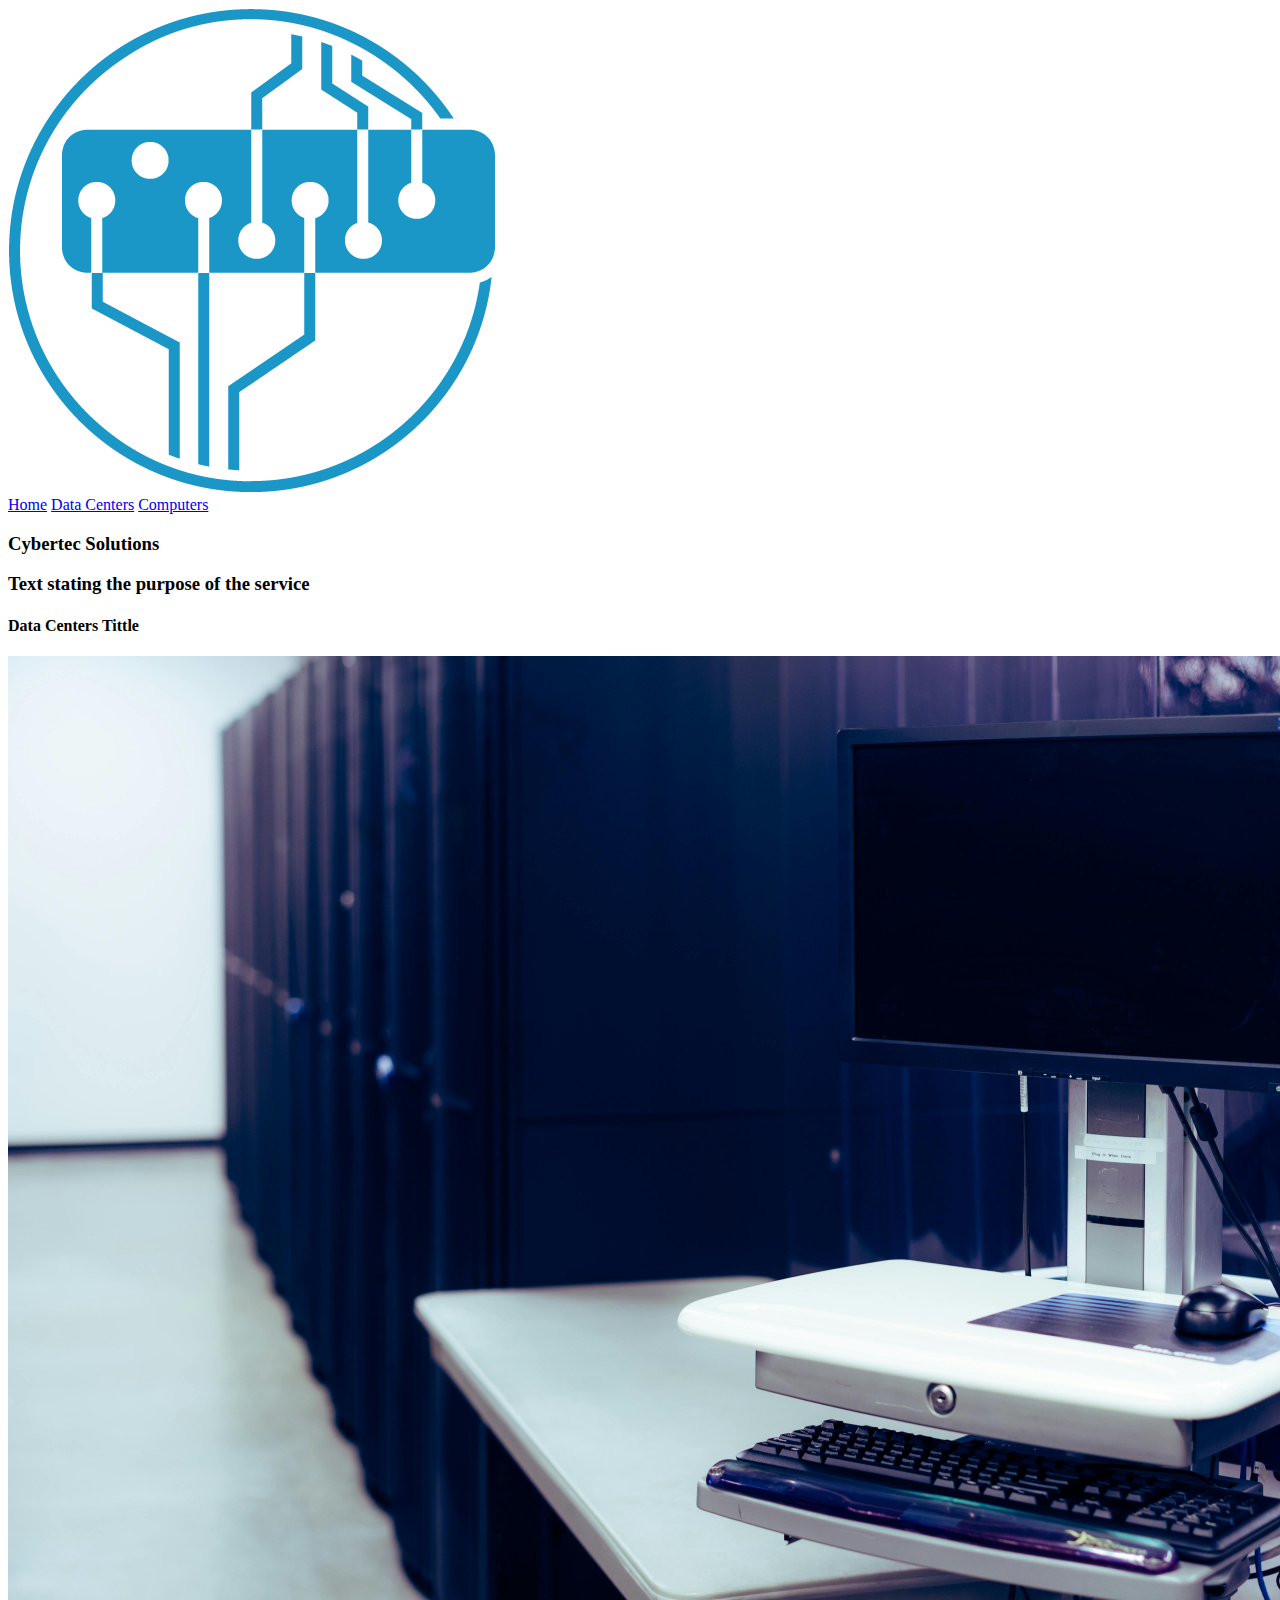
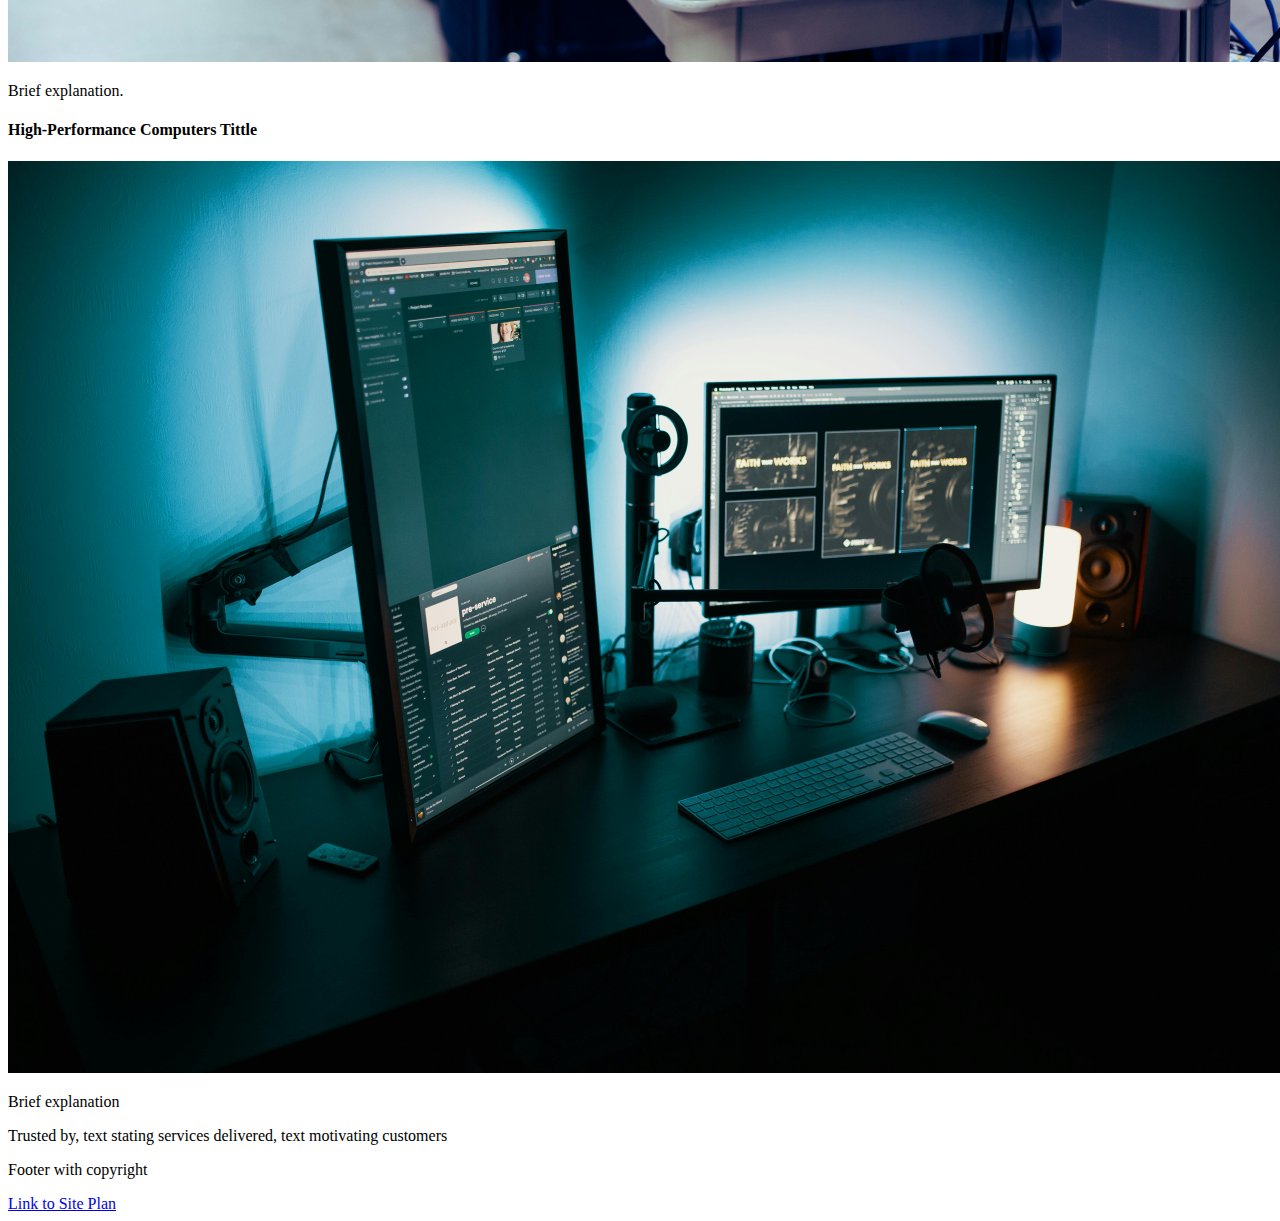
==== cybertec/index.html @ 79dc33dc "added cybertec html files" ====
<!DOCTYPE html>
<html lang="en">
<head>
    <meta charset="UTF-8">
    <meta http-equiv="X-UA-Compatible" content="IE=edge">
    <meta name="viewport" content="width=device-width, initial-scale=1.0">
    <title>Cybertec | Home</title>
    <link rel="stylesheet" href="styles/style.css">
</head>
<body>
    <div id="content">
    <header>
        <a id="logo_link" href="index.html">
            <img class="logo" src="images/cybertec_logo.png" alt="Cybertec logo">
        </a>
        <nav>
            <a href="index.html">Home</a>
            <a href="data.html">Data Centers</a>
            <a href="computer.html">Computers</a>
        </nav>
    </header>
    </div>
    <div id="tittle">
        <H3>Cybertec Solutions</H3>
        <h3>Text stating the purpose of the service</h3>
    </div>
    <main class="home_grid">
        <div id="datacenter_section">
            <h4>Data Centers Tittle</h4>
            <img src="images/datacenter_solution.jpg" alt="datacenters"
            width="1512"
            height="1006">
            <p>Brief explanation.</p>
        </div>
        <div id="computer_section">
            <h4>High-Performance Computers Tittle</h4>
            <img src="images/computer_solition.jpg" alt="computers"
            width="1368"
            height="912">
            <p>Brief explanation</p>
        </div>
        <div id="company_message">
            <p>Trusted by, text stating services delivered, text motivating customers</p>
        </div>
    </main>
    <footer>
        <p>Footer with copyright</p>
        <a href="site-plan.html">Link to Site Plan</a>
    </footer>
    </div>
</body>
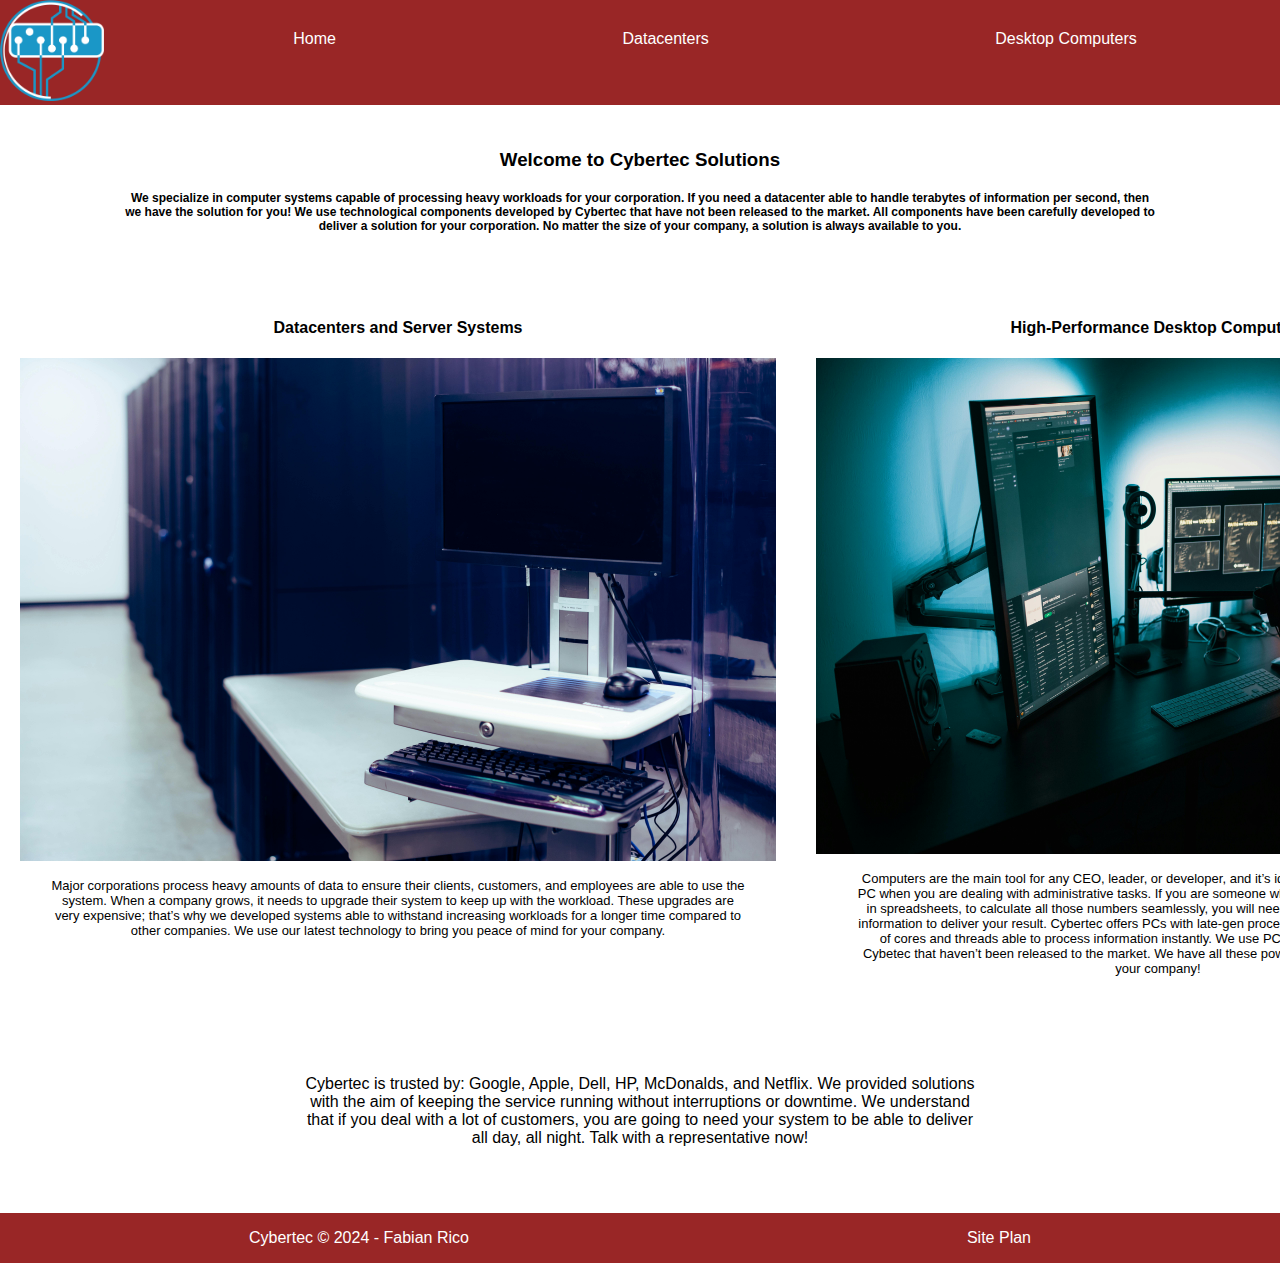
==== commit 499fc64b: "added style to html file" ====
--- a/cybertec/index.html
+++ b/cybertec/index.html
@@ -11,41 +11,43 @@
     <div id="content">
     <header>
         <a id="logo_link" href="index.html">
-            <img class="logo" src="images/cybertec_logo.png" alt="Cybertec logo">
+            <img class="logo" src="images/cybertec_logo.png" alt="Cybertec logo"
+            width="104"
+            height="101">
         </a>
         <nav>
             <a href="index.html">Home</a>
-            <a href="data.html">Data Centers</a>
-            <a href="computer.html">Computers</a>
+            <a href="data.html">Datacenters</a>
+            <a href="computer.html">Desktop Computers</a>
         </nav>
     </header>
     </div>
     <div id="tittle">
-        <H3>Cybertec Solutions</H3>
-        <h3>Text stating the purpose of the service</h3>
+        <H3>Welcome to Cybertec Solutions</H3>
+        <h5>We specialize in computer systems capable of processing heavy workloads for your corporation. If you need a datacenter able to handle terabytes of information per second, then we have the solution for you! We use technological components developed by Cybertec that have not been released to the market. All components have been carefully developed to deliver a solution for your corporation. No matter the size of your company, a solution is always available to you.</h5>
     </div>
     <main class="home_grid">
         <div id="datacenter_section">
-            <h4>Data Centers Tittle</h4>
+            <h4>Datacenters and Server Systems</h4>
             <img src="images/datacenter_solution.jpg" alt="datacenters"
-            width="1512"
-            height="1006">
-            <p>Brief explanation.</p>
+            width="756"
+            height="503">
+            <p>Major corporations process heavy amounts of data to ensure their clients, customers, and employees are able to use the system. When a company grows, it needs to upgrade their system to keep up with the workload. These upgrades are very expensive; that’s why we developed systems able to withstand increasing workloads for a longer time compared to other companies. We use our latest technology to bring you peace of mind for your company.</p>
         </div>
         <div id="computer_section">
-            <h4>High-Performance Computers Tittle</h4>
+            <h4>High-Performance Desktop Computers</h4>
             <img src="images/computer_solition.jpg" alt="computers"
-            width="1368"
-            height="912">
-            <p>Brief explanation</p>
-        </div>
-        <div id="company_message">
-            <p>Trusted by, text stating services delivered, text motivating customers</p>
-        </div>
+            width="684"
+            height="496">
+            <p>Computers are the main tool for any CEO, leader, or developer, and it’s ideal to have the most powerful PC when you are dealing with administrative tasks. If you are someone who works with gigabytes of files in spreadsheets, to calculate all those numbers seamlessly, you will need a PC able to process all the information to deliver your result. Cybertec offers PCs with late-gen processors with impressive numbers of cores and threads able to process information instantly. We use PC components developed by Cybetec that haven’t been released to the market. We have all these powerful components for you and your company!</p>
+        </div>       
     </main>
+    <div id="company_message">
+        <p>Cybertec is trusted by: Google, Apple, Dell, HP, McDonalds, and Netflix. We provided solutions with the aim of keeping the service running without interruptions or downtime. We understand that if you deal with a lot of customers, you are going to need your system to be able to deliver all day, all night. Talk with a representative now!</p>
+    </div>
     <footer>
-        <p>Footer with copyright</p>
-        <a href="site-plan.html">Link to Site Plan</a>
+        <p>Cybertec © 2024 - Fabian Rico</p>
+        <a href="site-plan.html">Site Plan</a>
     </footer>
     </div>
 </body>--- a/cybertec/styles/style.css
+++ b/cybertec/styles/style.css
@@ -0,0 +1,84 @@
+#content {
+    max-width: 1600px;
+    margin: 0 auto;
+}
+nav a {
+    text-align: center;
+    color: #ffffff;
+    padding: 30px;
+    text-decoration: none;
+}
+nav a:hover {
+    background-color: #c74c43;
+}
+nav {
+    display: flex;
+    justify-content: space-around;
+}
+header {
+    background-color: #992626;
+    display: grid;
+    grid-template-columns: 150px auto;
+    font-family: 'Verdana', Arial, Times;
+}
+#tittle {
+    text-align: center;
+    padding: 25px;
+    font-family: 'Verdana', Arial, Times;
+    margin-left: 100px; 
+    margin-right: 100px;
+}
+#tittle h5 {
+    font-size: 12px;
+}
+body {
+    background-color: #ffffff;
+    margin: 0;
+    padding: 0;
+}
+.home_grid{
+    display: grid;
+    grid-template-columns: 1fr 1fr;
+    font-family: 'Trebuchet MS', Arial, Times;
+}
+#computer_section {
+    padding: 20px;
+    text-align: center;
+}
+#computer_section p {
+    font-size: 13px;
+    margin-left: 40px;
+    margin-right: 40px;
+}
+#datacenter_section {
+    padding: 20px;
+    text-align: center;
+}
+#datacenter_section p {
+    font-size: 13px;
+    margin-left: 30px;
+    margin-right: 30px;
+}
+#company_message {
+    text-align: center;
+    padding: 50px;
+    font-family: 'Trebuchet MS', Arial, Times;
+    margin-left: 250px;
+    margin-right: 250px;
+}
+footer {
+    background-color: #992626;
+    color: #ffffff;
+    display: flex;
+    justify-content: space-around;
+    font-family: 'Trebuchet MS', Arial, Times;
+    align-items: center;
+
+}
+footer a {
+    text-decoration: none;
+    color: #ffffff;
+}
+footer a:hover {
+    color: #f18e87;
+}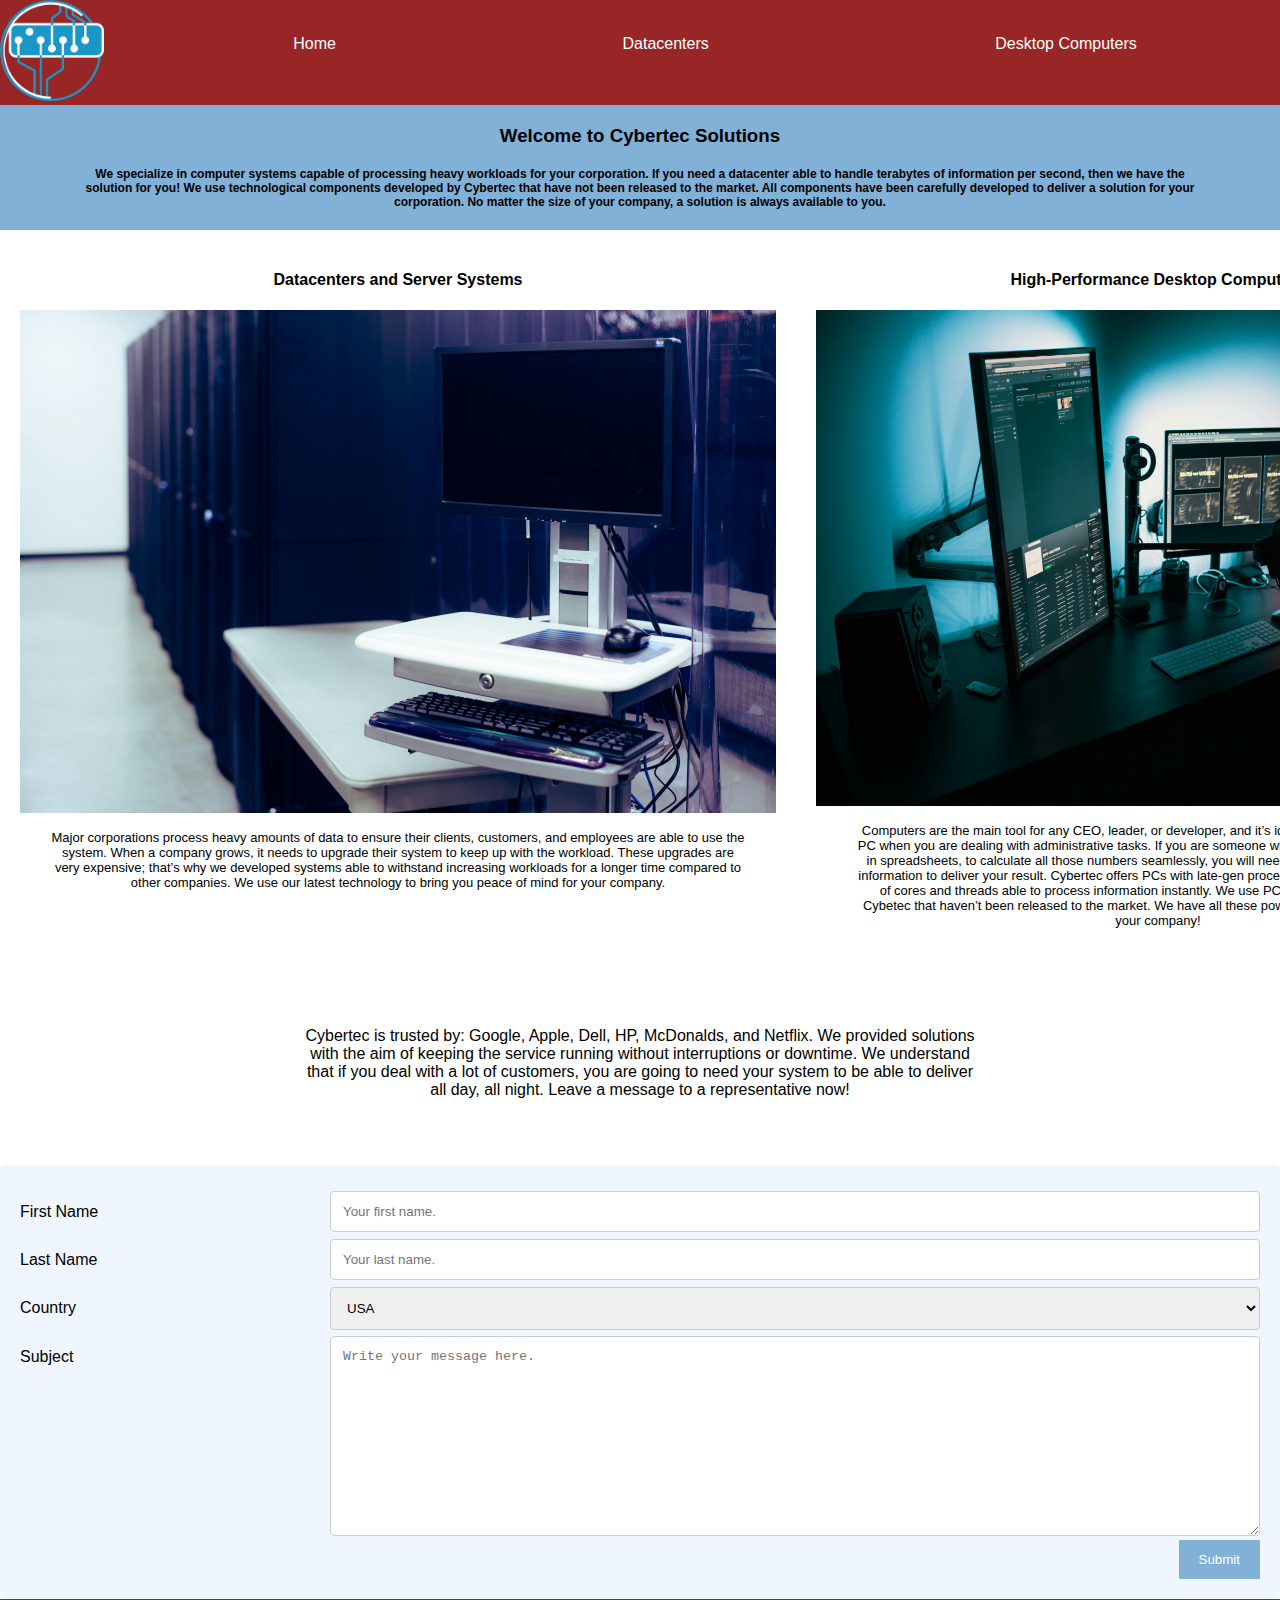
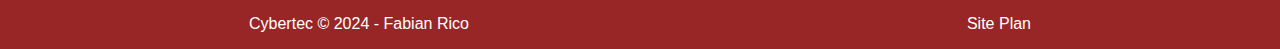
==== commit 63c67342: "modified homepage" ====
--- a/cybertec/index.html
+++ b/cybertec/index.html
@@ -43,7 +43,52 @@
         </div>       
     </main>
     <div id="company_message">
-        <p>Cybertec is trusted by: Google, Apple, Dell, HP, McDonalds, and Netflix. We provided solutions with the aim of keeping the service running without interruptions or downtime. We understand that if you deal with a lot of customers, you are going to need your system to be able to deliver all day, all night. Talk with a representative now!</p>
+        <p>Cybertec is trusted by: Google, Apple, Dell, HP, McDonalds, and Netflix. We provided solutions with the aim of keeping the service running without interruptions or downtime. We understand that if you deal with a lot of customers, you are going to need your system to be able to deliver all day, all night. Leave a message to a representative now!</p>
+    </div>
+    <div class="contact_form">
+        <div class="container">
+            <form action="action_page.php">
+              <div class="row">
+                <div class="col-25">
+                  <label for="fname">First Name</label>
+                </div>
+                <div class="col-75">
+                  <input type="text" id="fname" name="firstname" placeholder="Your first name.">
+                </div>
+              </div>
+              <div class="row">
+                <div class="col-25">
+                  <label for="lname">Last Name</label>
+                </div>
+                <div class="col-75">
+                  <input type="text" id="lname" name="lastname" placeholder="Your last name.">
+                </div>
+              </div>
+              <div class="row">
+                <div class="col-25">
+                  <label for="country">Country</label>
+                </div>
+                <div class="col-75">
+                  <select id="country" name="country">
+                    <option value="usa">USA</option>
+                    <option value="australia">Australia</option>
+                    <option value="canada">Canada</option>
+                  </select>
+                </div>
+              </div>
+              <div class="row">
+                <div class="col-25">
+                  <label for="subject">Subject</label>
+                </div>
+                <div class="col-75">
+                  <textarea id="subject" name="subject" placeholder="Write your message here." style="height:200px"></textarea>
+                </div>
+              </div>
+              <div class="row">
+                <input type="submit" value="Submit">
+              </div>
+            </form>
+          </div>
     </div>
     <footer>
         <p>Cybertec © 2024 - Fabian Rico</p>
--- a/cybertec/styles/style.css
+++ b/cybertec/styles/style.css
@@ -5,8 +5,9 @@
 nav a {
     text-align: center;
     color: #ffffff;
-    padding: 30px;
+    padding: 35px;
     text-decoration: none;
+    align-items: center;
 }
 nav a:hover {
     background-color: #c74c43;
@@ -23,13 +24,20 @@
 }
 #tittle {
     text-align: center;
-    padding: 25px;
+    padding: 1px;
     font-family: 'Verdana', Arial, Times;
-    margin-left: 100px; 
-    margin-right: 100px;
+    margin: 0;
+    background-color: #82b1d8;
+    align-items: center;
+    width: 100%;
+    box-sizing: border-box;
 }
 #tittle h5 {
     font-size: 12px;
+}
+#tittle h5 {
+    margin-left: 70px;
+    margin-right: 70px;
 }
 body {
     background-color: #ffffff;
@@ -81,4 +89,68 @@
 }
 footer a:hover {
     color: #f18e87;
-}+}
+/* Style inputs, select elements and textareas */
+input[type=text], select, textarea{
+    width: 100%;
+    padding: 12px;
+    border: 1px solid #ccc;
+    border-radius: 4px;
+    box-sizing: border-box;
+    resize: vertical;
+  }
+  
+  /* Style the label to display next to the inputs */
+  label {
+    padding: 12px 12px 12px 0;
+    display: inline-block;
+    font-family: 'Trebuchet MS', Arial, Times;
+
+  }
+  
+  /* Style the submit button */
+  input[type=submit] {
+    background-color: #82b1d8;
+    color: white;
+    padding: 12px 20px;
+    border: none;
+    border-radius: 1px;
+    cursor: pointer;
+    float: right;
+  }
+  
+  /* Style the container */
+  .container {
+    border-radius: 5px;
+    background-color: #f0f6ff;
+    padding: 20px;
+  }
+  
+  /* Floating column for labels: 25% width */
+  .col-25 {
+    float: left;
+    width: 25%;
+    margin-top: 6px;
+  }
+  
+  /* Floating column for inputs: 75% width */
+  .col-75 {
+    float: left;
+    width: 75%;
+    margin-top: 6px;
+  }
+  
+  /* Clear floats after the columns */
+  .row:after {
+    content: "";
+    display: table;
+    clear: both;
+  }
+  
+  /* Responsive layout - when the screen is less than 600px wide, make the two columns stack on top of each other instead of next to each other */
+  @media screen and (max-width: 600px) {
+    .col-25, .col-75, input[type=submit] {
+      width: 100%;
+      margin-top: 0;
+    }
+  }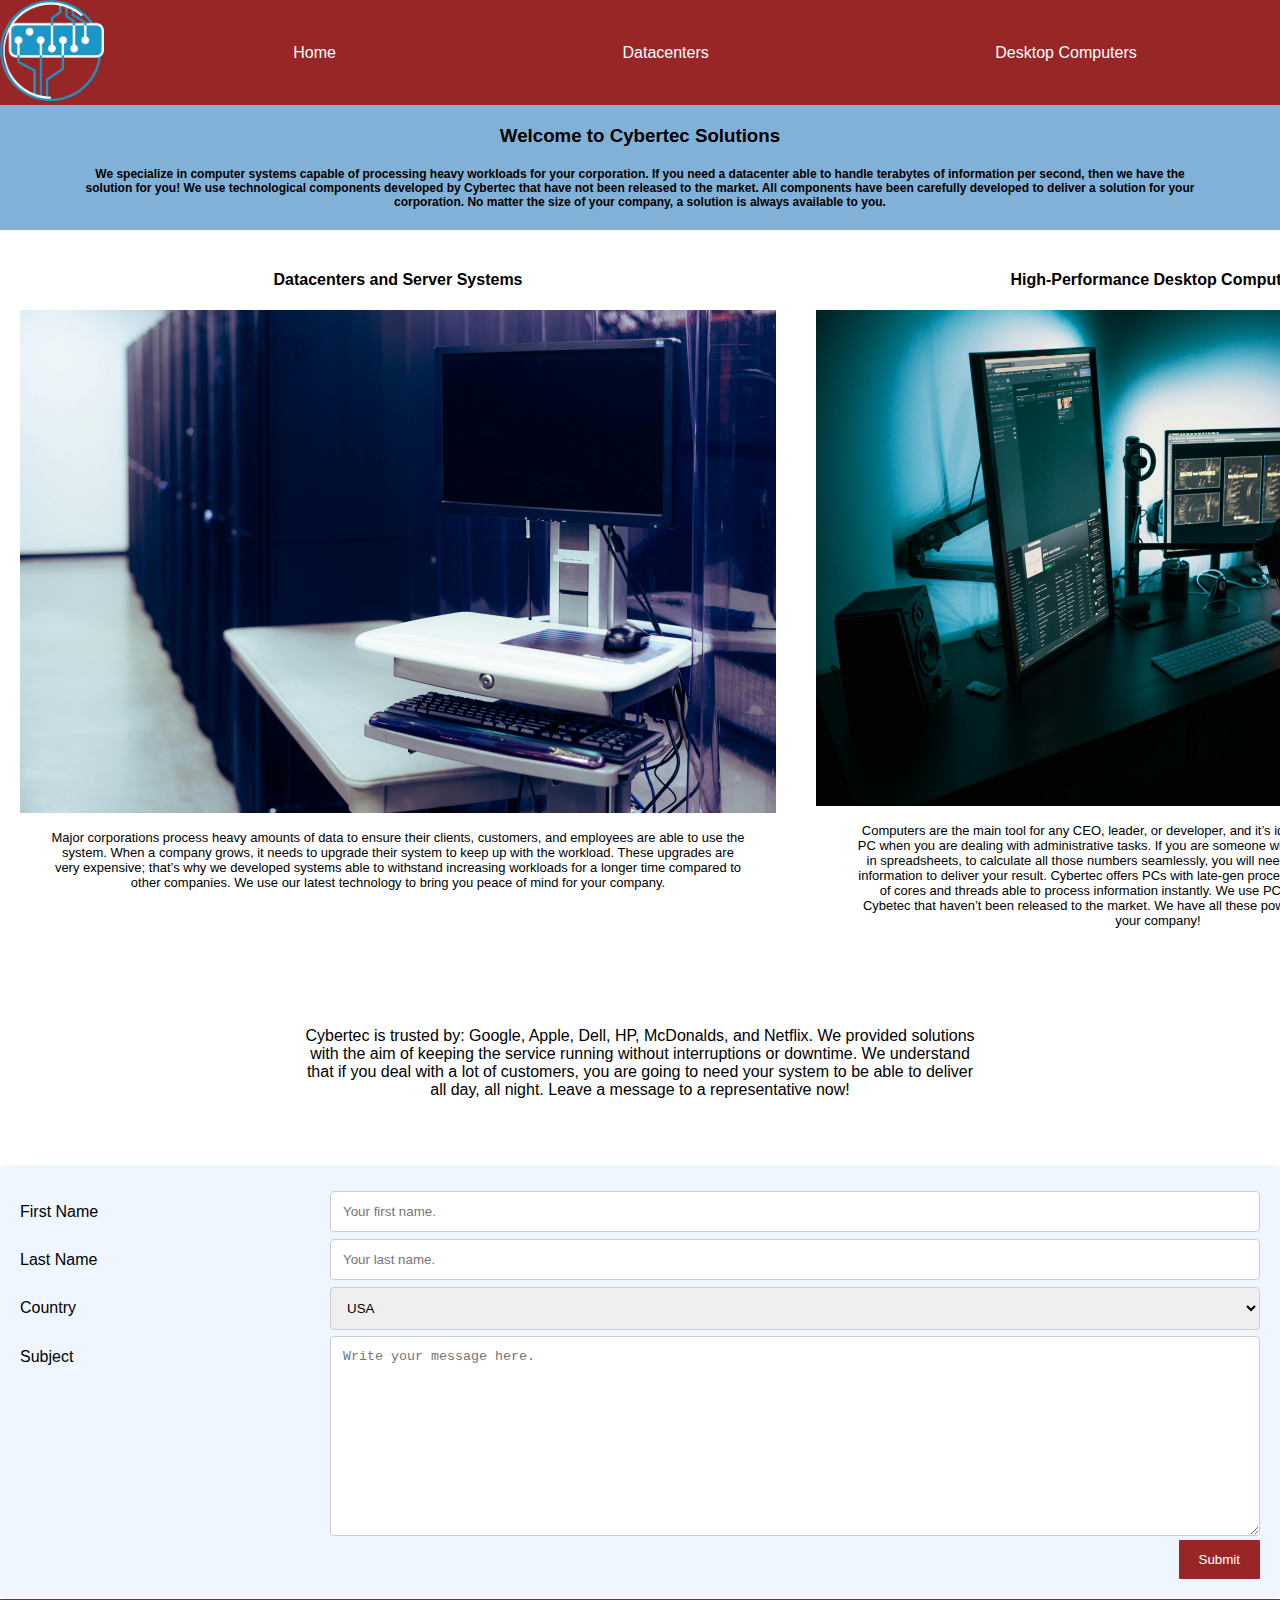
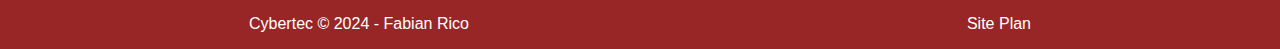
==== commit d32a6383: "fixed padding" ====
--- a/cybertec/index.html
+++ b/cybertec/index.html
@@ -94,5 +94,4 @@
         <p>Cybertec © 2024 - Fabian Rico</p>
         <a href="site-plan.html">Site Plan</a>
     </footer>
-    </div>
 </body>--- a/cybertec/styles/style.css
+++ b/cybertec/styles/style.css
@@ -15,6 +15,7 @@
 nav {
     display: flex;
     justify-content: space-around;
+    align-items: center;
 }
 header {
     background-color: #992626;
@@ -110,7 +111,7 @@
   
   /* Style the submit button */
   input[type=submit] {
-    background-color: #82b1d8;
+    background-color: #992626;
     color: white;
     padding: 12px 20px;
     border: none;
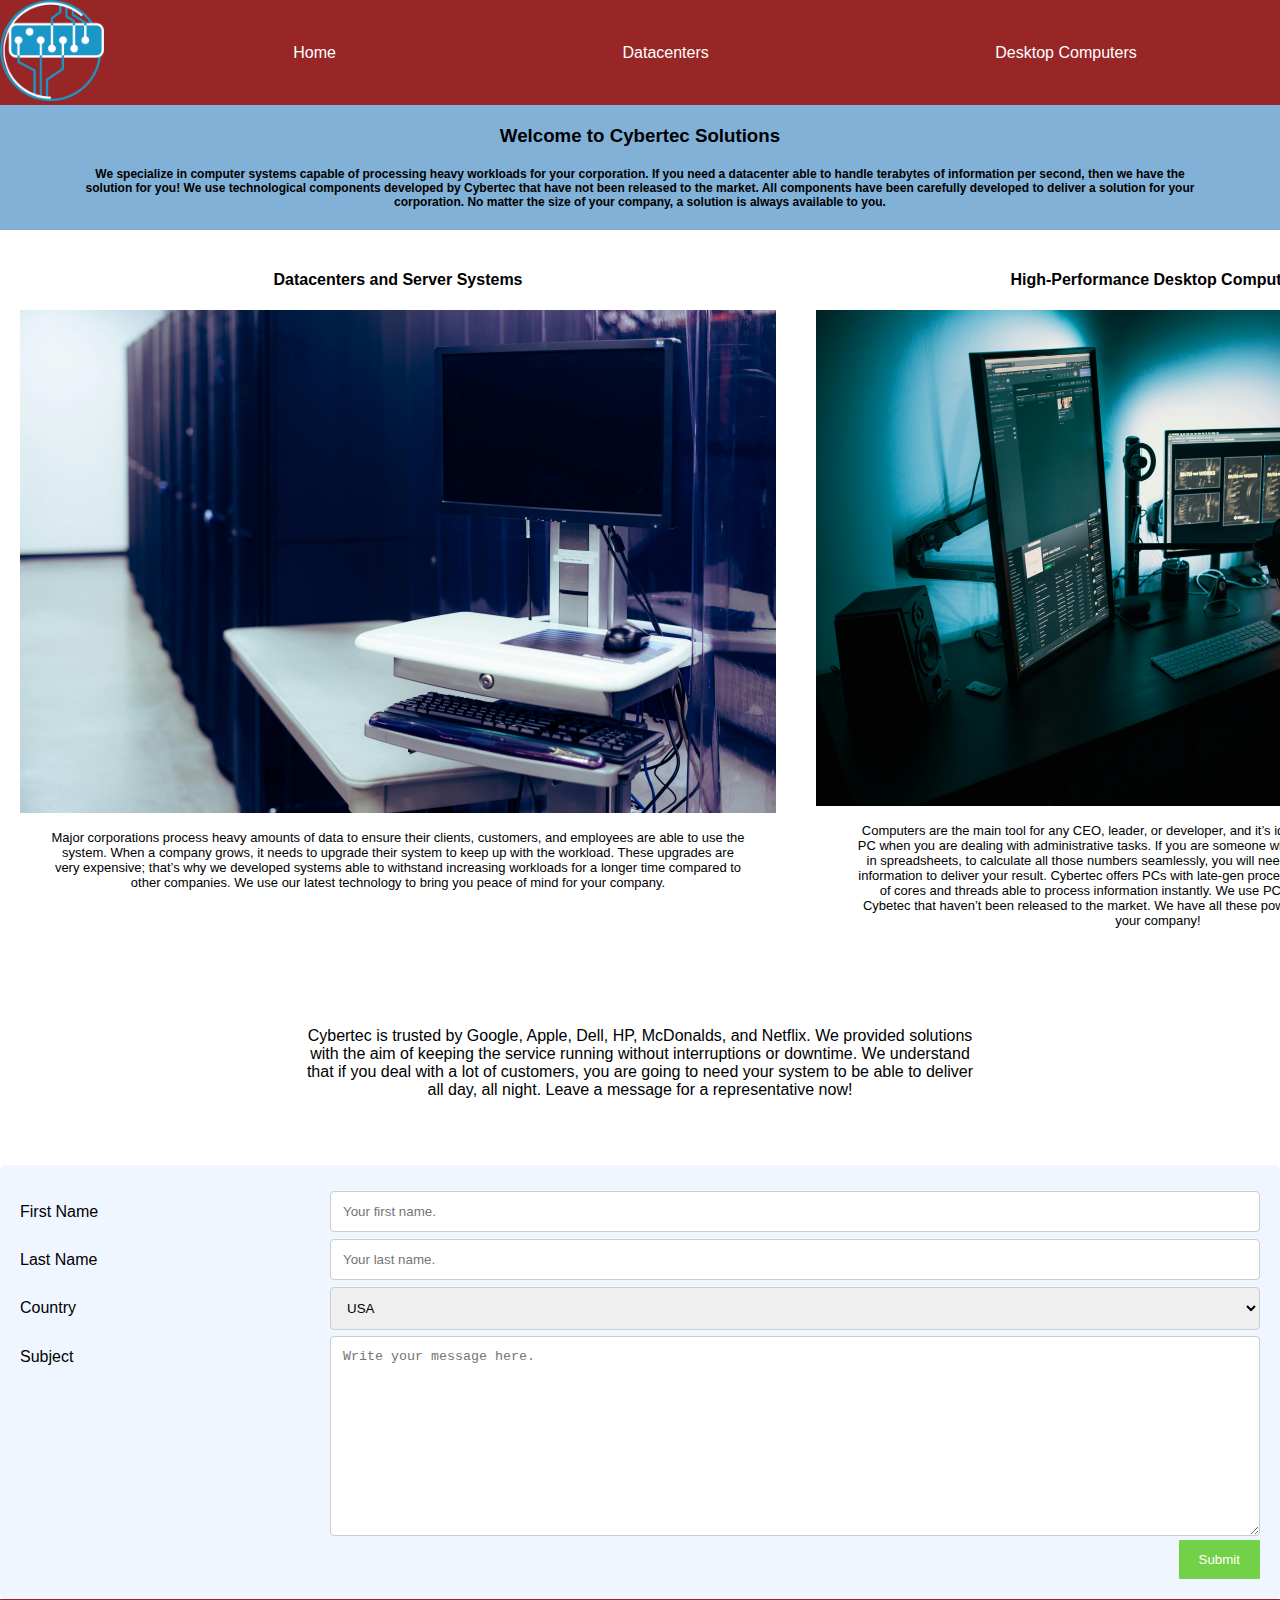
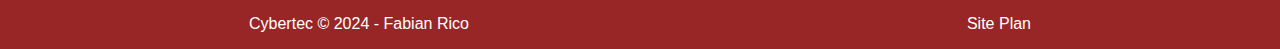
==== commit 0be4fecb: "fixed typo in html file" ====
--- a/cybertec/index.html
+++ b/cybertec/index.html
@@ -43,7 +43,7 @@
         </div>       
     </main>
     <div id="company_message">
-        <p>Cybertec is trusted by: Google, Apple, Dell, HP, McDonalds, and Netflix. We provided solutions with the aim of keeping the service running without interruptions or downtime. We understand that if you deal with a lot of customers, you are going to need your system to be able to deliver all day, all night. Leave a message to a representative now!</p>
+        <p>Cybertec is trusted by Google, Apple, Dell, HP, McDonalds, and Netflix. We provided solutions with the aim of keeping the service running without interruptions or downtime. We understand that if you deal with a lot of customers, you are going to need your system to be able to deliver all day, all night. Leave a message for a representative now!</p>
     </div>
     <div class="contact_form">
         <div class="container">
--- a/cybertec/styles/style.css
+++ b/cybertec/styles/style.css
@@ -111,7 +111,7 @@
   
   /* Style the submit button */
   input[type=submit] {
-    background-color: #992626;
+    background-color: rgb(115, 209, 72);
     color: white;
     padding: 12px 20px;
     border: none;
@@ -154,4 +154,61 @@
       width: 100%;
       margin-top: 0;
     }
-  }+  }
+  #product_tittle {
+    text-align: center;
+    font-family: 'Verdana', Arial, Times;
+    padding: 50px;
+  }
+  #product_tittle h4 {
+    background-color: #82b1d8;
+    padding: 20px;
+  }
+#product_tittle img {
+    border: solid #c74c43 10px;
+}
+
+  #explanation {
+    font-family: 'Trebuchet MS', Arial, Times;
+    text-align: center;
+    padding: 25px;
+    margin-left: 40px;
+    margin-right: 40px;
+  }
+#explanation img {
+    border: solid #c74c43 10px;
+}
+#more_info {
+    text-align: center;
+    font-family: 'Trebuchet MS', Arial, Times;
+    margin-left: 150px;
+    margin-right: 150px;
+    background-color: rgb(115, 209, 72);
+    border: solid rgb(115, 209, 72) 5px;
+    border-radius: 5px;
+    margin-top: 40px;
+    margin-bottom: 40px;
+}
+ul {
+    list-style: none;
+}
+#specs {
+    text-align: center;
+    font-family: 'Trebuchet MS', Arial, Times;
+    padding: 15px;
+}
+#specs p {
+    padding: 5px;
+    margin-top: 20px;
+    margin-bottom: 20px;
+    background-color: #82b1d8;
+}
+#specs h4 {
+  background-color: rgb(115, 209, 72);
+  border: solid rgb(115, 209, 72) 5px;
+  border-radius: 5px;
+  margin-top: 40px;
+  margin-bottom: 40px;
+  margin-left: 200px;
+  margin-right: 200px;
+}